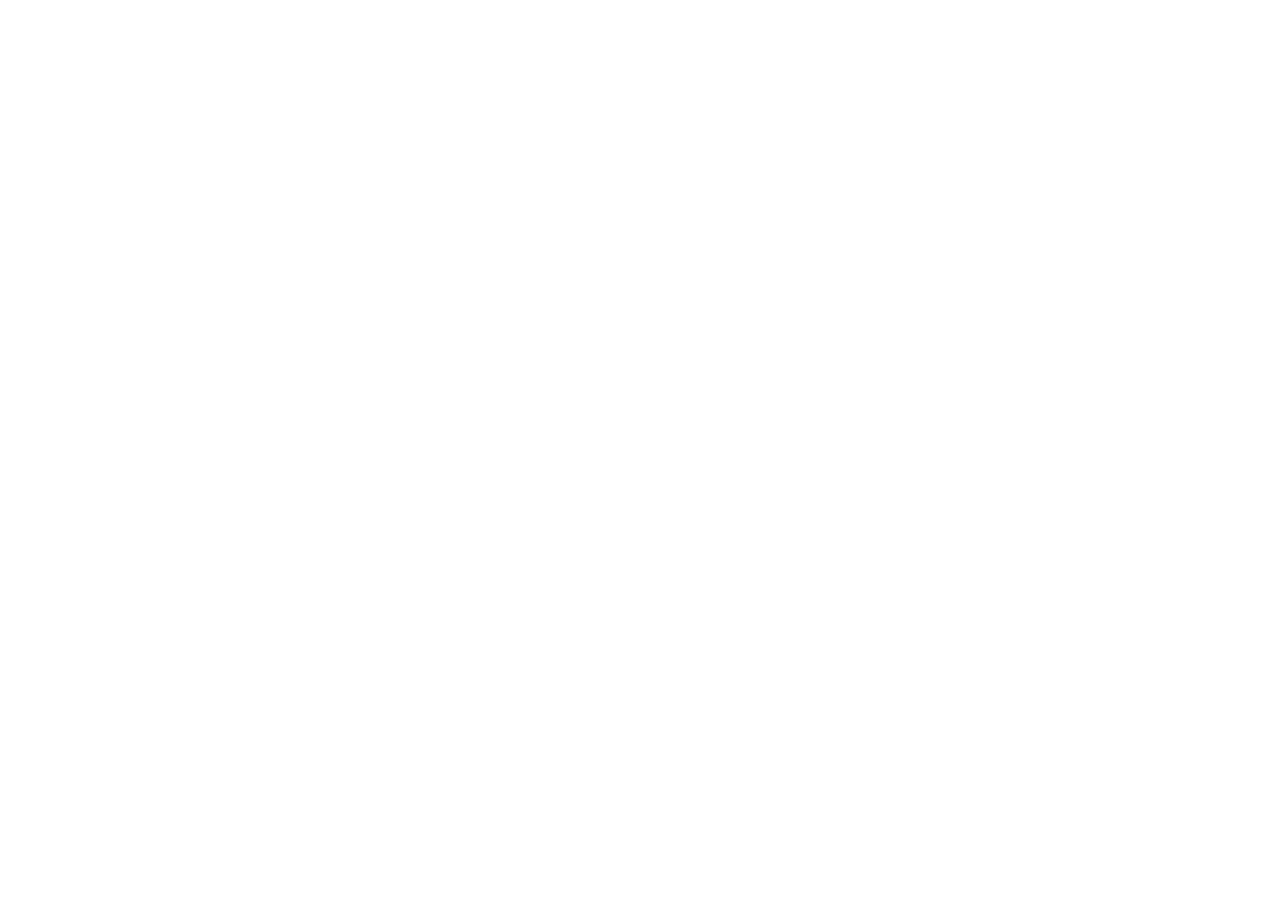
==== index.html @ 64015c6d "initial commit" ====
<!DOCTYPE html>
<html lang="en">
<head>
  <meta charset="UTF-8">
  <meta name="viewport" content="width=device-width, initial-scale=1.0">
  <meta http-equiv="X-UA-Compatible" content="ie=edge">
  <title>Тайфуны</title>
  <link rel="stylesheet" href="css/style.css">
</head>
<body>
  
</body>
</html>
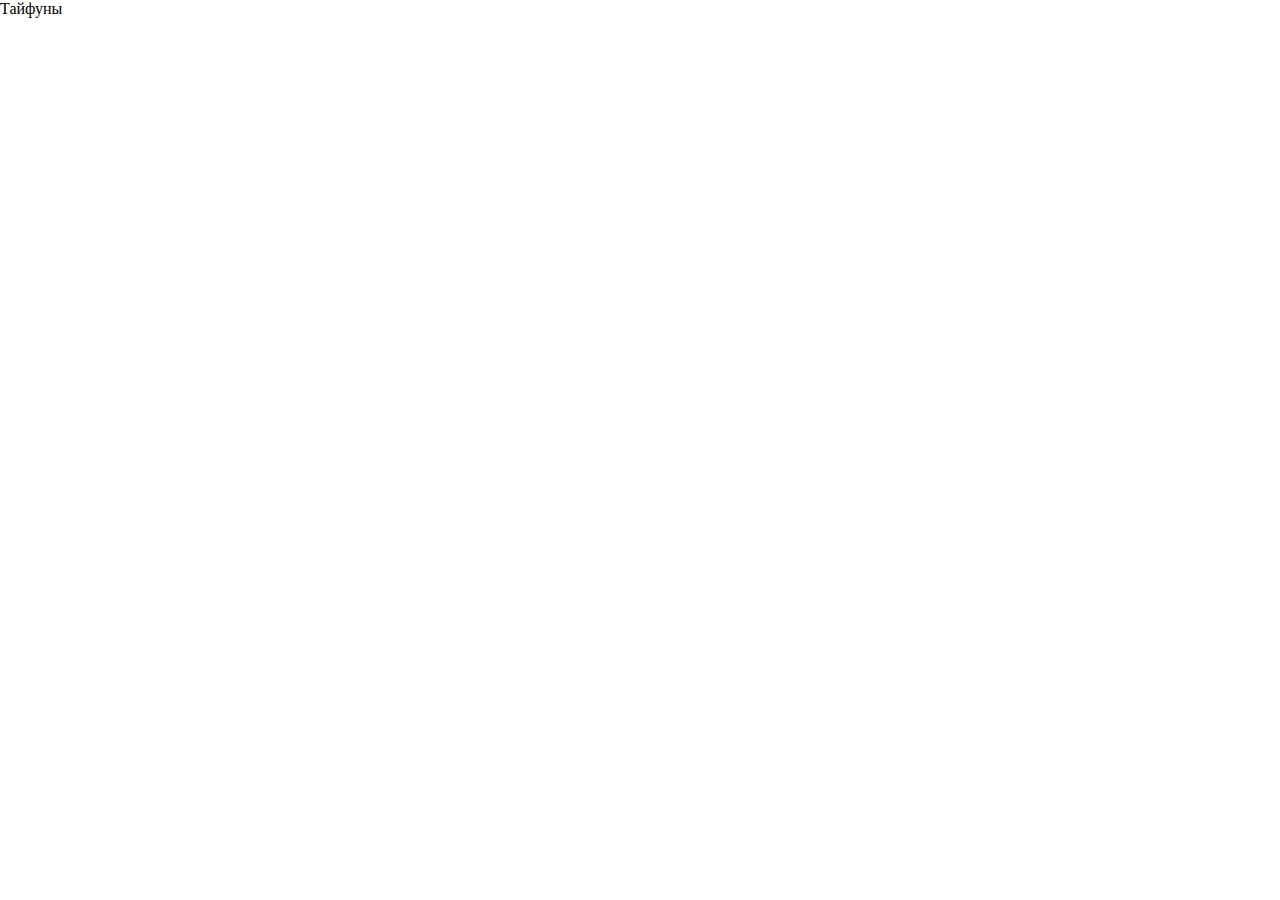
==== commit 098737de: "riufyg" ====
--- a/index.html
+++ b/index.html
@@ -1,13 +1,25 @@
 <!DOCTYPE html>
 <html lang="en">
-<head>
-  <meta charset="UTF-8">
-  <meta name="viewport" content="width=device-width, initial-scale=1.0">
-  <meta http-equiv="X-UA-Compatible" content="ie=edge">
-  <title>Тайфуны</title>
-  <link rel="stylesheet" href="css/style.css">
-</head>
-<body>
-  
-</body>
-</html>+  <head>
+    <meta charset="UTF-8" />
+    <meta name="viewport" content="width=device-width, initial-scale=1.0" />
+    <meta http-equiv="X-UA-Compatible" content="ie=edge" />
+    <title>Тайфуны</title>
+    <link rel="stylesheet" href="css/style.css" />
+  </head>
+  <body>
+    <header class="header">
+      <div class="icon">
+
+      </div>
+      <div class="navigation-links">
+        
+      </div>
+      <div class="title-container">
+        <p class="title">Тайфуны</p>
+      </div>
+    </header>
+
+    <div class="content"></div>
+  </body>
+</html>
--- a/css/style.css
+++ b/css/style.css
@@ -0,0 +1,7 @@
+* {
+	padding: 0;
+	margin: 0;
+	border: none;
+	outline: none;
+	box-sizing: border-box;
+}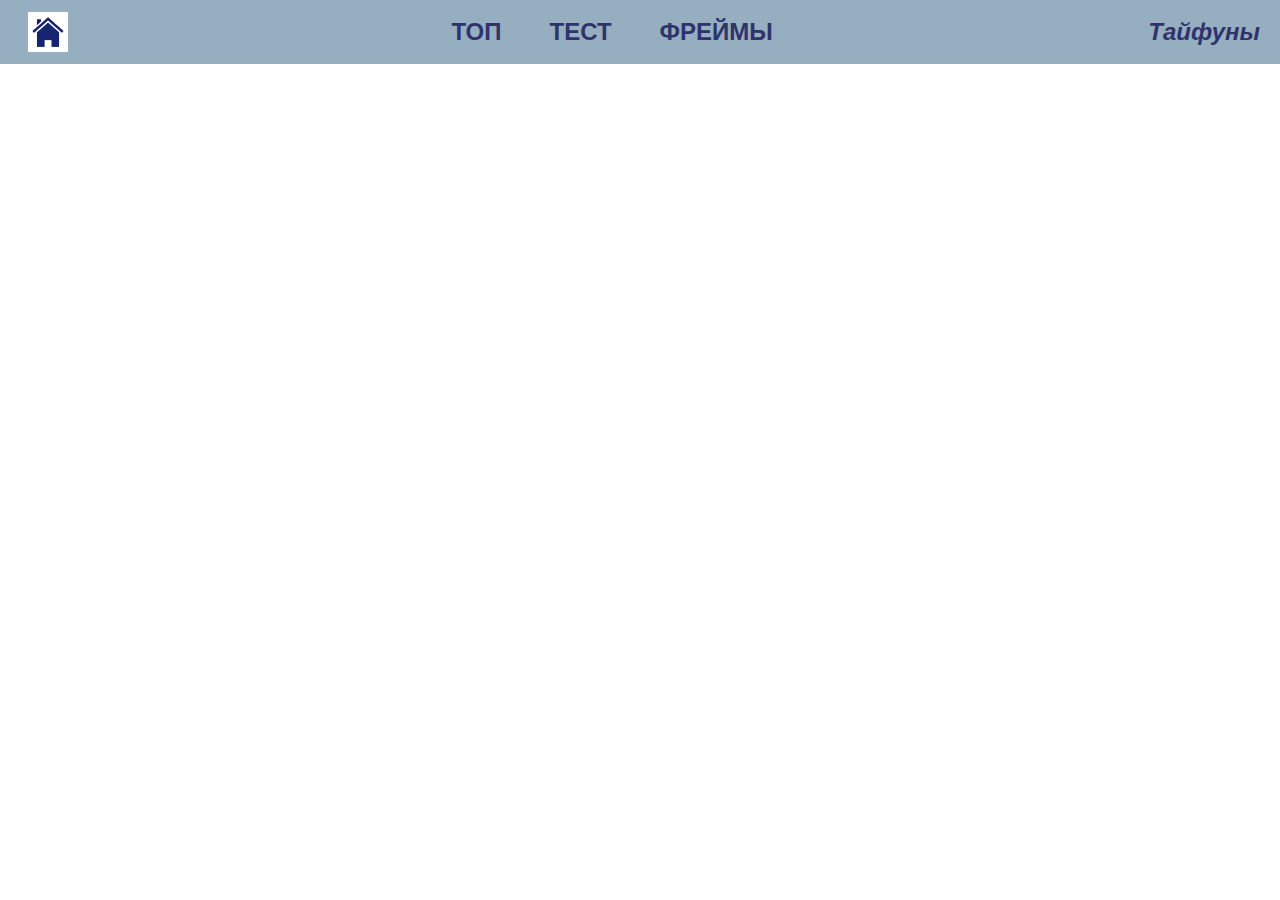
==== commit 20ffe800: "add header" ====
--- a/index.html
+++ b/index.html
@@ -6,20 +6,39 @@
     <meta http-equiv="X-UA-Compatible" content="ie=edge" />
     <title>Тайфуны</title>
     <link rel="stylesheet" href="css/style.css" />
+    <link rel="stylesheet" href="reset.css" />
   </head>
   <body>
     <header class="header">
       <div class="icon">
-
+        <a href="index.html">
+          <img 
+            src="img/home.png" 
+            alt="home" 
+            class="home-icon"
+            width="40px"
+            height="40px"
+          />
+        </a>
       </div>
-      <div class="navigation-links">
-        
-      </div>
+      <ul class="nav-links">
+        <li class="nav-link">
+          <a href="top-page.html" class="link">Топ</a>
+        </li>
+        <li class="nav-link">
+          <a href="test-page.html" class="link">Тест</a>
+        </li>
+        <li class="nav-link">
+          <a href="frame.html" class="link">Фреймы</a>
+        </li>
+      </ul>
       <div class="title-container">
         <p class="title">Тайфуны</p>
       </div>
     </header>
 
-    <div class="content"></div>
+    <div class="top-wraper">
+      
+    </div>
   </body>
 </html>
--- a/css/style.css
+++ b/css/style.css
@@ -1,7 +1,41 @@
-* {
-	padding: 0;
-	margin: 0;
-	border: none;
-	outline: none;
-	box-sizing: border-box;
-}+.home-icon {
+	margin: 8px;
+}
+
+.header {
+	background: #95afc0;
+	display: flex;
+	flex-direction: row;	
+	justify-content: space-between;
+	align-items: center;
+	padding: 4px 20px;
+	font-family: Arial, Helvetica, sans-serif;
+}
+
+.nav-links {
+	display: flex;
+	flex-direction: row;
+}
+
+.nav-link {
+	margin: 0 24px;
+	text-transform: uppercase;
+}
+
+.link {
+	text-decoration: none;
+	color: #30336b;
+	font-size: 24px;
+	font-weight: 600;
+}
+
+.link:hover {
+	color: #6568aa;
+}
+
+.title {
+	font-style: italic;	
+	color: #30336b;
+	font-size: 24px;
+	font-weight: 600;
+}
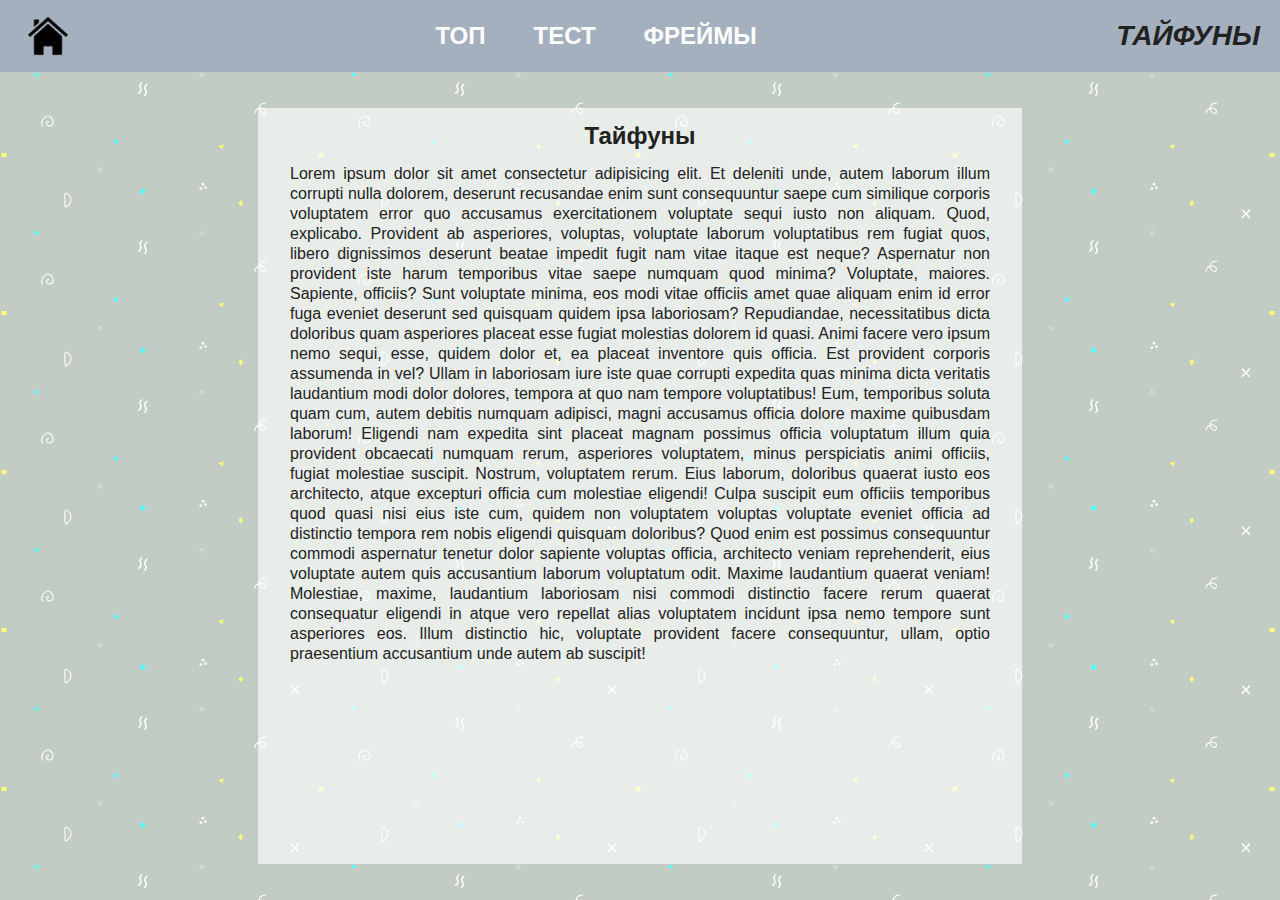
==== commit 87a6c508: "add main page content" ====
--- a/index.html
+++ b/index.html
@@ -37,8 +37,17 @@
       </div>
     </header>
 
-    <div class="top-wraper">
-      
+    <div class="top-wrapper">
+      <div class="home-content">
+        <div class="page-title-container">
+          <h1 class="page-title">Тайфуны</h1>
+        </div>
+        <div class="page-text-container">
+          <p>
+            Lorem ipsum dolor sit amet consectetur adipisicing elit. Et deleniti unde, autem laborum illum corrupti nulla dolorem, deserunt recusandae enim sunt consequuntur saepe cum similique corporis voluptatem error quo accusamus exercitationem voluptate sequi iusto non aliquam. Quod, explicabo. Provident ab asperiores, voluptas, voluptate laborum voluptatibus rem fugiat quos, libero dignissimos deserunt beatae impedit fugit nam vitae itaque est neque? Aspernatur non provident iste harum temporibus vitae saepe numquam quod minima? Voluptate, maiores. Sapiente, officiis? Sunt voluptate minima, eos modi vitae officiis amet quae aliquam enim id error fuga eveniet deserunt sed quisquam quidem ipsa laboriosam? Repudiandae, necessitatibus dicta doloribus quam asperiores placeat esse fugiat molestias dolorem id quasi. Animi facere vero ipsum nemo sequi, esse, quidem dolor et, ea placeat inventore quis officia. Est provident corporis assumenda in vel? Ullam in laboriosam iure iste quae corrupti expedita quas minima dicta veritatis laudantium modi dolor dolores, tempora at quo nam tempore voluptatibus! Eum, temporibus soluta quam cum, autem debitis numquam adipisci, magni accusamus officia dolore maxime quibusdam laborum! Eligendi nam expedita sint placeat magnam possimus officia voluptatum illum quia provident obcaecati numquam rerum, asperiores voluptatem, minus perspiciatis animi officiis, fugiat molestiae suscipit. Nostrum, voluptatem rerum. Eius laborum, doloribus quaerat iusto eos architecto, atque excepturi officia cum molestiae eligendi! Culpa suscipit eum officiis temporibus quod quasi nisi eius iste cum, quidem non voluptatem voluptas voluptate eveniet officia ad distinctio tempora rem nobis eligendi quisquam doloribus? Quod enim est possimus consequuntur commodi aspernatur tenetur dolor sapiente voluptas officia, architecto veniam reprehenderit, eius voluptate autem quis accusantium laborum voluptatum odit. Maxime laudantium quaerat veniam! Molestiae, maxime, laudantium laboriosam nisi commodi distinctio facere rerum quaerat consequatur eligendi in atque vero repellat alias voluptatem incidunt ipsa nemo tempore sunt asperiores eos. Illum distinctio hic, voluptate provident facere consequuntur, ullam, optio praesentium accusantium unde autem ab suscipit!
+          </p>
+        </div>
+      </div>
     </div>
   </body>
 </html>
--- a/css/style.css
+++ b/css/style.css
@@ -2,14 +2,20 @@
 	margin: 8px;
 }
 
+.home-icon:hover {
+	opacity: 0.5;
+}
+
 .header {
-	background: #95afc0;
+	background: #a4b0be;
 	display: flex;
 	flex-direction: row;	
 	justify-content: space-between;
 	align-items: center;
 	padding: 4px 20px;
 	font-family: Arial, Helvetica, sans-serif;
+	height: 72px;
+	box-sizing: border-box;
 }
 
 .nav-links {
@@ -24,18 +30,96 @@
 
 .link {
 	text-decoration: none;
-	color: #30336b;
+	color: white;
 	font-size: 24px;
 	font-weight: 600;
 }
 
 .link:hover {
-	color: #6568aa;
+	color: #2f3542;
 }
 
 .title {
 	font-style: italic;	
-	color: #30336b;
+	font-size: 28px;
+	font-weight: 600;
+	text-transform: uppercase;
+}
+
+.home-content {
+	width: 700px;
+	min-height: calc(100vh - 72px - 72px);
+	background: rgba(255, 255, 255, 0.65);
+	margin: 36px 0;
+	padding: 0 32px;
+	display: flex;
+	flex-direction: column;
+	font-family: Arial, Helvetica, sans-serif;
+}
+
+.page-title-container {
+	text-align: center;
+	padding: 16px 0;
+}
+
+.page-title {	
 	font-size: 24px;
 	font-weight: 600;
 }
+
+.page-text-container {
+	text-align: justify;
+	line-height: 20px;
+}
+
+.top-wrapper {
+  width: 100%;
+  display: flex;
+  flex-direction: column;
+  justify-content: center;
+  align-items: center;
+  background-color: #c0ccc4;
+  background-image: url("data:image/svg+xml,%3Csvg xmlns='http://www.w3.org/2000/svg' width='317' height='158.5' viewBox='0 0 1600 800'%3E%3Cpath fill='%23FF7' d='M1102.5 734.8c2.5-1.2 24.8-8.6 25.6-7.5.5.7-3.9 23.8-4.6 24.5C1123.3 752.1 1107.5 739.5 1102.5 734.8zM1226.3 229.1c0-.1-4.9-9.4-7-14.2-.1-.3-.3-1.1-.4-1.6-.1-.4-.3-.7-.6-.9-.3-.2-.6-.1-.8.1l-13.1 12.3c0 0 0 0 0 0-.2.2-.3.5-.4.8 0 .3 0 .7.2 1 .1.1 1.4 2.5 2.1 3.6 2.4 3.7 6.5 12.1 6.5 12.2.2.3.4.5.7.6.3 0 .5-.1.7-.3 0 0 1.8-2.5 2.7-3.6 1.5-1.6 3-3.2 4.6-4.7 1.2-1.2 1.6-1.4 2.1-1.6.5-.3 1.1-.5 2.5-1.9C1226.5 230.4 1226.6 229.6 1226.3 229.1zM33 770.3C33 770.3 33 770.3 33 770.3c0-.7-.5-1.2-1.2-1.2-.1 0-.3 0-.4.1-1.6.2-14.3.1-22.2 0-.3 0-.6.1-.9.4-.2.2-.4.5-.4.9 0 .2 0 4.9.1 5.9l.4 13.6c0 .3.2.6.4.9.2.2.5.3.8.3 0 0 .1 0 .1 0 7.3-.7 14.7-.9 22-.6.3 0 .7-.1.9-.3.2-.2.4-.6.4-.9C32.9 783.3 32.9 776.2 33 770.3z'/%3E%3Cpath fill='%235ff' d='M171.1 383.4c1.3-2.5 14.3-22 15.6-21.6.8.3 11.5 21.2 11.5 22.1C198.1 384.2 177.9 384 171.1 383.4zM596.4 711.8c-.1-.1-6.7-8.2-9.7-12.5-.2-.3-.5-1-.7-1.5-.2-.4-.4-.7-.7-.8-.3-.1-.6 0-.8.3L574 712c0 0 0 0 0 0-.2.2-.2.5-.2.9 0 .3.2.7.4.9.1.1 1.8 2.2 2.8 3.1 3.1 3.1 8.8 10.5 8.9 10.6.2.3.5.4.8.4.3 0 .5-.2.6-.5 0 0 1.2-2.8 2-4.1 1.1-1.9 2.3-3.7 3.5-5.5.9-1.4 1.3-1.7 1.7-2 .5-.4 1-.7 2.1-2.4C596.9 713.1 596.8 712.3 596.4 711.8zM727.5 179.9C727.5 179.9 727.5 179.9 727.5 179.9c.6.2 1.3-.2 1.4-.8 0-.1 0-.2 0-.4.2-1.4 2.8-12.6 4.5-19.5.1-.3 0-.6-.2-.8-.2-.3-.5-.4-.8-.5-.2 0-4.7-1.1-5.7-1.3l-13.4-2.7c-.3-.1-.7 0-.9.2-.2.2-.4.4-.5.6 0 0 0 .1 0 .1-.8 6.5-2.2 13.1-3.9 19.4-.1.3 0 .6.2.9.2.3.5.4.8.5C714.8 176.9 721.7 178.5 727.5 179.9zM728.5 178.1c-.1-.1-.2-.2-.4-.2C728.3 177.9 728.4 178 728.5 178.1z'/%3E%3Cg fill='%23FFF'%3E%3Cpath d='M699.6 472.7c-1.5 0-2.8-.8-3.5-2.3-.8-1.9 0-4.2 1.9-5 3.7-1.6 6.8-4.7 8.4-8.5 1.6-3.8 1.7-8.1.2-11.9-.3-.9-.8-1.8-1.2-2.8-.8-1.7-1.8-3.7-2.3-5.9-.9-4.1-.2-8.6 2-12.8 1.7-3.1 4.1-6.1 7.6-9.1 1.6-1.4 4-1.2 5.3.4 1.4 1.6 1.2 4-.4 5.3-2.8 2.5-4.7 4.7-5.9 7-1.4 2.6-1.9 5.3-1.3 7.6.3 1.4 1 2.8 1.7 4.3.5 1.1 1 2.2 1.5 3.3 2.1 5.6 2 12-.3 17.6-2.3 5.5-6.8 10.1-12.3 12.5C700.6 472.6 700.1 472.7 699.6 472.7zM740.4 421.4c1.5-.2 3 .5 3.8 1.9 1.1 1.8.4 4.2-1.4 5.3-3.7 2.1-6.4 5.6-7.6 9.5-1.2 4-.8 8.4 1.1 12.1.4.9 1 1.7 1.6 2.7 1 1.7 2.2 3.5 3 5.7 1.4 4 1.2 8.7-.6 13.2-1.4 3.4-3.5 6.6-6.8 10.1-1.5 1.6-3.9 1.7-5.5.2-1.6-1.4-1.7-3.9-.2-5.4 2.6-2.8 4.3-5.3 5.3-7.7 1.1-2.8 1.3-5.6.5-7.9-.5-1.3-1.3-2.7-2.2-4.1-.6-1-1.3-2.1-1.9-3.2-2.8-5.4-3.4-11.9-1.7-17.8 1.8-5.9 5.8-11 11.2-14C739.4 421.6 739.9 421.4 740.4 421.4zM261.3 590.9c5.7 6.8 9 15.7 9.4 22.4.5 7.3-2.4 16.4-10.2 20.4-3 1.5-6.7 2.2-11.2 2.2-7.9-.1-12.9-2.9-15.4-8.4-2.1-4.7-2.3-11.4 1.8-15.9 3.2-3.5 7.8-4.1 11.2-1.6 1.2.9 1.5 2.7.6 3.9-.9 1.2-2.7 1.5-3.9.6-1.8-1.3-3.6.6-3.8.8-2.4 2.6-2.1 7-.8 9.9 1.5 3.4 4.7 5 10.4 5.1 3.6 0 6.4-.5 8.6-1.6 4.7-2.4 7.7-8.6 7.2-15-.5-7.3-5.3-18.2-13-23.9-4.2-3.1-8.5-4.1-12.9-3.1-3.1.7-6.2 2.4-9.7 5-6.6 5.1-11.7 11.8-14.2 19-2.7 7.7-2.1 15.8 1.9 23.9.7 1.4.1 3.1-1.3 3.7-1.4.7-3.1.1-3.7-1.3-4.6-9.4-5.4-19.2-2.2-28.2 2.9-8.2 8.6-15.9 16.1-21.6 4.1-3.1 8-5.1 11.8-6 6-1.4 12 0 17.5 4C257.6 586.9 259.6 588.8 261.3 590.9z'/%3E%3Ccircle cx='1013.7' cy='153.9' r='7.1'/%3E%3Ccircle cx='1024.3' cy='132.1' r='7.1'/%3E%3Ccircle cx='1037.3' cy='148.9' r='7.1'/%3E%3Cpath d='M1508.7 297.2c-4.8-5.4-9.7-10.8-14.8-16.2 5.6-5.6 11.1-11.5 15.6-18.2 1.2-1.7.7-4.1-1-5.2-1.7-1.2-4.1-.7-5.2 1-4.2 6.2-9.1 11.6-14.5 16.9-4.8-5-9.7-10-14.7-14.9-1.5-1.5-3.9-1.5-5.3 0-1.5 1.5-1.5 3.9 0 5.3 4.9 4.8 9.7 9.8 14.5 14.8-1.1 1.1-2.3 2.2-3.5 3.2-4.1 3.8-8.4 7.8-12.4 12-1.4 1.5-1.4 3.8 0 5.3 0 0 0 0 0 0 1.5 1.4 3.9 1.4 5.3-.1 3.9-4 8.1-7.9 12.1-11.7 1.2-1.1 2.3-2.2 3.5-3.3 4.9 5.3 9.8 10.6 14.6 15.9.1.1.1.1.2.2 1.4 1.4 3.7 1.5 5.2.2C1510 301.2 1510.1 298.8 1508.7 297.2zM327.6 248.6l-.4-2.6c-1.5-11.1-2.2-23.2-2.3-37 0-5.5 0-11.5.2-18.5 0-.7 0-1.5 0-2.3 0-5 0-11.2 3.9-13.5 2.2-1.3 5.1-1 8.5.9 5.7 3.1 13.2 8.7 17.5 14.9 5.5 7.8 7.3 16.9 5 25.7-3.2 12.3-15 31-30 32.1L327.6 248.6zM332.1 179.2c-.2 0-.3 0-.4.1-.1.1-.7.5-1.1 2.7-.3 1.9-.3 4.2-.3 6.3 0 .8 0 1.7 0 2.4-.2 6.9-.2 12.8-.2 18.3.1 12.5.7 23.5 2 33.7 11-2.7 20.4-18.1 23-27.8 1.9-7.2.4-14.8-4.2-21.3l0 0C347 188.1 340 183 335 180.3 333.6 179.5 332.6 179.2 332.1 179.2zM516.3 60.8c-.1 0-.2 0-.4-.1-2.4-.7-4-.9-6.7-.7-.7 0-1.3-.5-1.4-1.2 0-.7.5-1.3 1.2-1.4 3.1-.2 4.9 0 7.6.8.7.2 1.1.9.9 1.6C517.3 60.4 516.8 60.8 516.3 60.8zM506.1 70.5c-.5 0-1-.3-1.2-.8-.8-2.1-1.2-4.3-1.3-6.6 0-.7.5-1.3 1.2-1.3.7 0 1.3.5 1.3 1.2.1 2 .5 3.9 1.1 5.8.2.7-.1 1.4-.8 1.6C506.4 70.5 506.2 70.5 506.1 70.5zM494.1 64.4c-.4 0-.8-.2-1-.5-.4-.6-.3-1.4.2-1.8 1.8-1.4 3.7-2.6 5.8-3.6.6-.3 1.4 0 1.7.6.3.6 0 1.4-.6 1.7-1.9.9-3.7 2-5.3 3.3C494.7 64.3 494.4 64.4 494.1 64.4zM500.5 55.3c-.5 0-.9-.3-1.2-.7-.5-1-1.2-1.9-2.4-3.4-.3-.4-.7-.9-1.1-1.4-.4-.6-.3-1.4.2-1.8.6-.4 1.4-.3 1.8.2.4.5.8 1 1.1 1.4 1.3 1.6 2.1 2.6 2.7 3.9.3.6 0 1.4-.6 1.7C500.9 55.3 500.7 55.3 500.5 55.3zM506.7 55c-.3 0-.5-.1-.8-.2-.6-.4-.7-1.2-.3-1.8 1.2-1.7 2.3-3.4 3.3-5.2.3-.6 1.1-.9 1.7-.5.6.3.9 1.1.5 1.7-1 1.9-2.2 3.8-3.5 5.6C507.4 54.8 507.1 55 506.7 55zM1029.3 382.8c-.1 0-.2 0-.4-.1-2.4-.7-4-.9-6.7-.7-.7 0-1.3-.5-1.4-1.2 0-.7.5-1.3 1.2-1.4 3.1-.2 4.9 0 7.6.8.7.2 1.1.9.9 1.6C1030.3 382.4 1029.8 382.8 1029.3 382.8zM1019.1 392.5c-.5 0-1-.3-1.2-.8-.8-2.1-1.2-4.3-1.3-6.6 0-.7.5-1.3 1.2-1.3.7 0 1.3.5 1.3 1.2.1 2 .5 3.9 1.1 5.8.2.7-.1 1.4-.8 1.6C1019.4 392.5 1019.2 392.5 1019.1 392.5zM1007.1 386.4c-.4 0-.8-.2-1-.5-.4-.6-.3-1.4.2-1.8 1.8-1.4 3.7-2.6 5.8-3.6.6-.3 1.4 0 1.7.6.3.6 0 1.4-.6 1.7-1.9.9-3.7 2-5.3 3.3C1007.7 386.3 1007.4 386.4 1007.1 386.4zM1013.5 377.3c-.5 0-.9-.3-1.2-.7-.5-1-1.2-1.9-2.4-3.4-.3-.4-.7-.9-1.1-1.4-.4-.6-.3-1.4.2-1.8.6-.4 1.4-.3 1.8.2.4.5.8 1 1.1 1.4 1.3 1.6 2.1 2.6 2.7 3.9.3.6 0 1.4-.6 1.7C1013.9 377.3 1013.7 377.3 1013.5 377.3zM1019.7 377c-.3 0-.5-.1-.8-.2-.6-.4-.7-1.2-.3-1.8 1.2-1.7 2.3-3.4 3.3-5.2.3-.6 1.1-.9 1.7-.5.6.3.9 1.1.5 1.7-1 1.9-2.2 3.8-3.5 5.6C1020.4 376.8 1020.1 377 1019.7 377zM1329.7 573.4c-1.4 0-2.9-.2-4.5-.7-8.4-2.7-16.6-12.7-18.7-20-.4-1.4-.7-2.9-.9-4.4-8.1 3.3-15.5 10.6-15.4 21 0 1.5-1.2 2.7-2.7 2.8 0 0 0 0 0 0-1.5 0-2.7-1.2-2.7-2.7-.1-6.7 2.4-12.9 7-18 3.6-4 8.4-7.1 13.7-8.8.5-6.5 3.1-12.9 7.4-17.4 7-7.4 18.2-8.9 27.3-10.1l.7-.1c1.5-.2 2.9.9 3.1 2.3.2 1.5-.9 2.9-2.3 3.1l-.7.1c-8.6 1.2-18.4 2.5-24 8.4-3 3.2-5 7.7-5.7 12.4 7.9-1 17.7 1.3 24.3 5.7 4.3 2.9 7.1 7.8 7.2 12.7.2 4.3-1.7 8.3-5.2 11.1C1335.2 572.4 1332.6 573.4 1329.7 573.4zM1311 546.7c.1 1.5.4 3 .8 4.4 1.7 5.8 8.7 14.2 15.1 16.3 2.8.9 5.1.5 7.2-1.1 2.7-2.1 3.2-4.8 3.1-6.6-.1-3.2-2-6.4-4.8-8.3C1326.7 547.5 1317.7 545.6 1311 546.7z'/%3E%3C/g%3E%3C/svg%3E");
+	background-attachment: fixed;
+	min-height: calc(100vh - 72px);
+}
+
+.top-items {
+  width: 650px;
+  display: flex;
+  flex-direction: column;
+  align-items: center;
+  justify-content: space-between;
+}
+
+.top-item-head {
+  display: flex;
+  font-size: 24px;
+}
+
+.top-content-wrapper {
+  padding: 10px;
+  display: flex;
+}
+
+.top-content-wrapper img {
+  width: 256px;
+}
+
+.top-content-wrapper p {
+  padding: 10px;
+}
+
+body {
+  font-family: Arial, Helvetica, sans-serif;
+}
+
+.top-item-pos {
+  padding-right: 5px;
+}
+
+.top-title {
+  font-size: 40px;
+  padding-bottom: 20px;
+  padding-top: 20px;
+}
